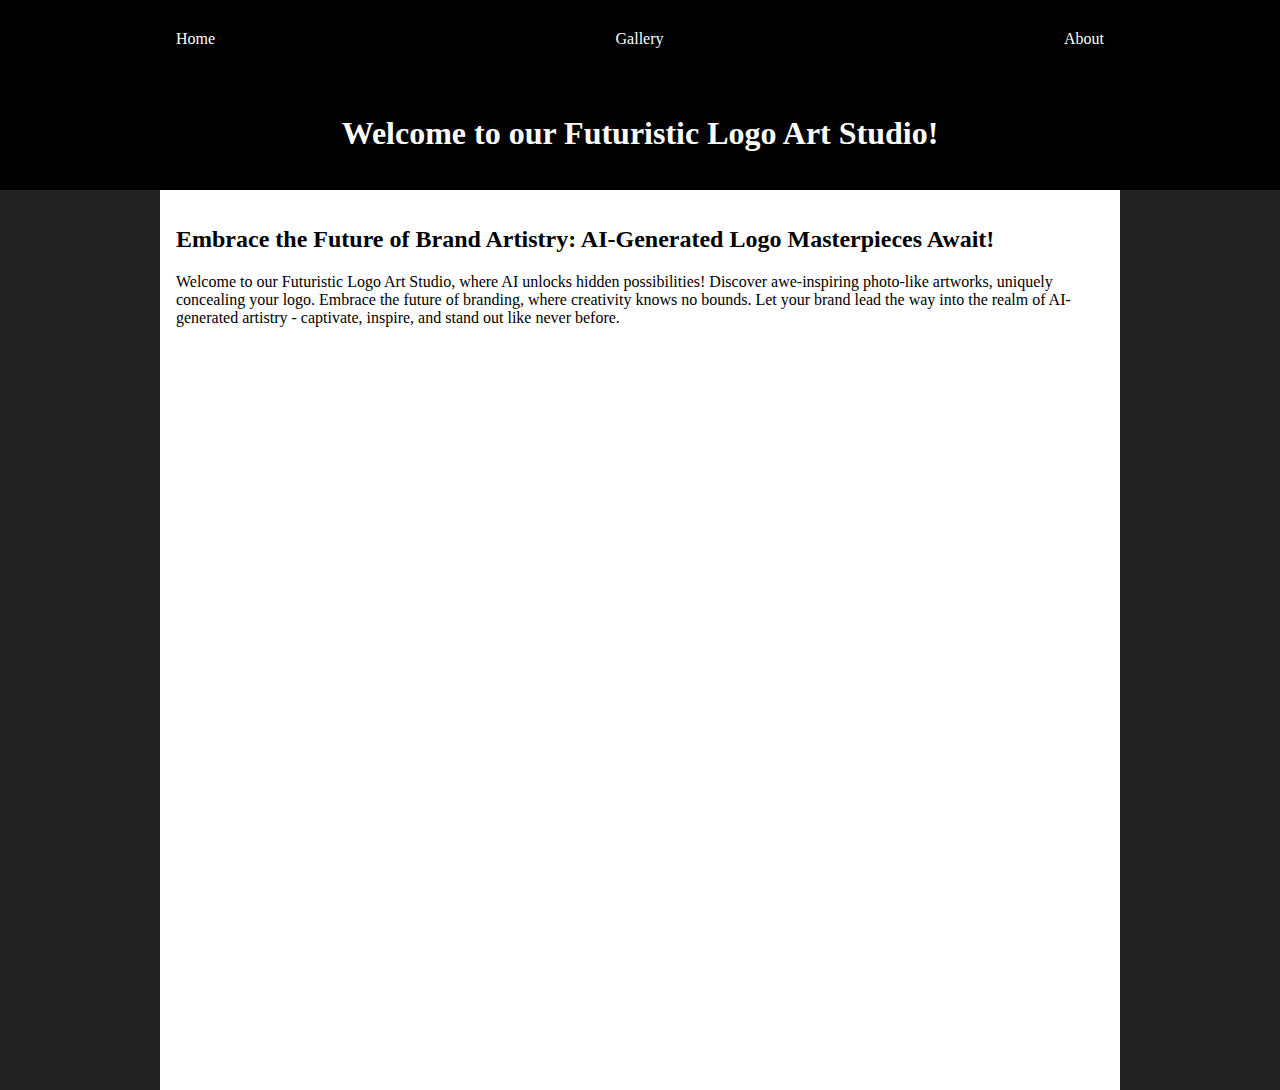
==== index.html @ da6efa8f "a little styling" ====
<!DOCTYPE html>
<html>
  <head>
    <title>AI Art</title>
    <link rel="stylesheet" type="text/css" href="css/site.css" />
  </head>

  <body>
    <div class="page">
      <div class="navHolder">
        <div class="nav">
          <ul>
            <li><a href="index.html">Home</a></li>
            <li><a href="gallery.html">Gallery</a></li>
            <li><a href="about.html">About</a></li>
          </ul>
        </div>
      </div>
      <div class="header">
        <h1>Welcome to our Futuristic Logo Art Studio!</h1>
      </div>
      <div class="innerpage">
        <h2>
          Embrace the Future of Brand Artistry: AI-Generated Logo Masterpieces
          Await!
        </h2>
        <p>
          Welcome to our Futuristic Logo Art Studio, where AI unlocks hidden
          possibilities! Discover awe-inspiring photo-like artworks, uniquely
          concealing your logo. Embrace the future of branding, where creativity
          knows no bounds. Let your brand lead the way into the realm of
          AI-generated artistry - captivate, inspire, and stand out like never
          before.
        </p>
      </div>
    </div>
  </body>
</html>
---- css/site.css ----
* {
  box-sizing: border-box;
}

body {
  padding: 0;
  margin: 0;
  background-color: #010101;
}

.page {
  background-color: rgb(35, 35, 35);
}

.header {
  background-color: #010101;
  color: #fff;
  padding-top: 1rem;
  padding-bottom: 1rem;
  text-align: center;
}

.innerpage {
  background-color: #fff;
  max-width: 960px;
  margin: 0 auto;
  padding: 1rem;
  min-height: 100vh;
}

.navHolder {
  background-color: #010101;
  color: #fff;
  padding-top: 1rem;
  padding-bottom: 1rem;
  text-align: center;
}

.nav {
  max-width: 960px;
  margin: 0 auto;
}

.nav ul {
  list-style-type: none;
  margin: 0;
  padding: 0;
  overflow: hidden;
  display: flex;
  justify-content: space-between;
}

.nav li a {
  display: block;
  color: #fff;
  text-align: center;
  padding: 14px 16px;
  text-decoration: none;
}
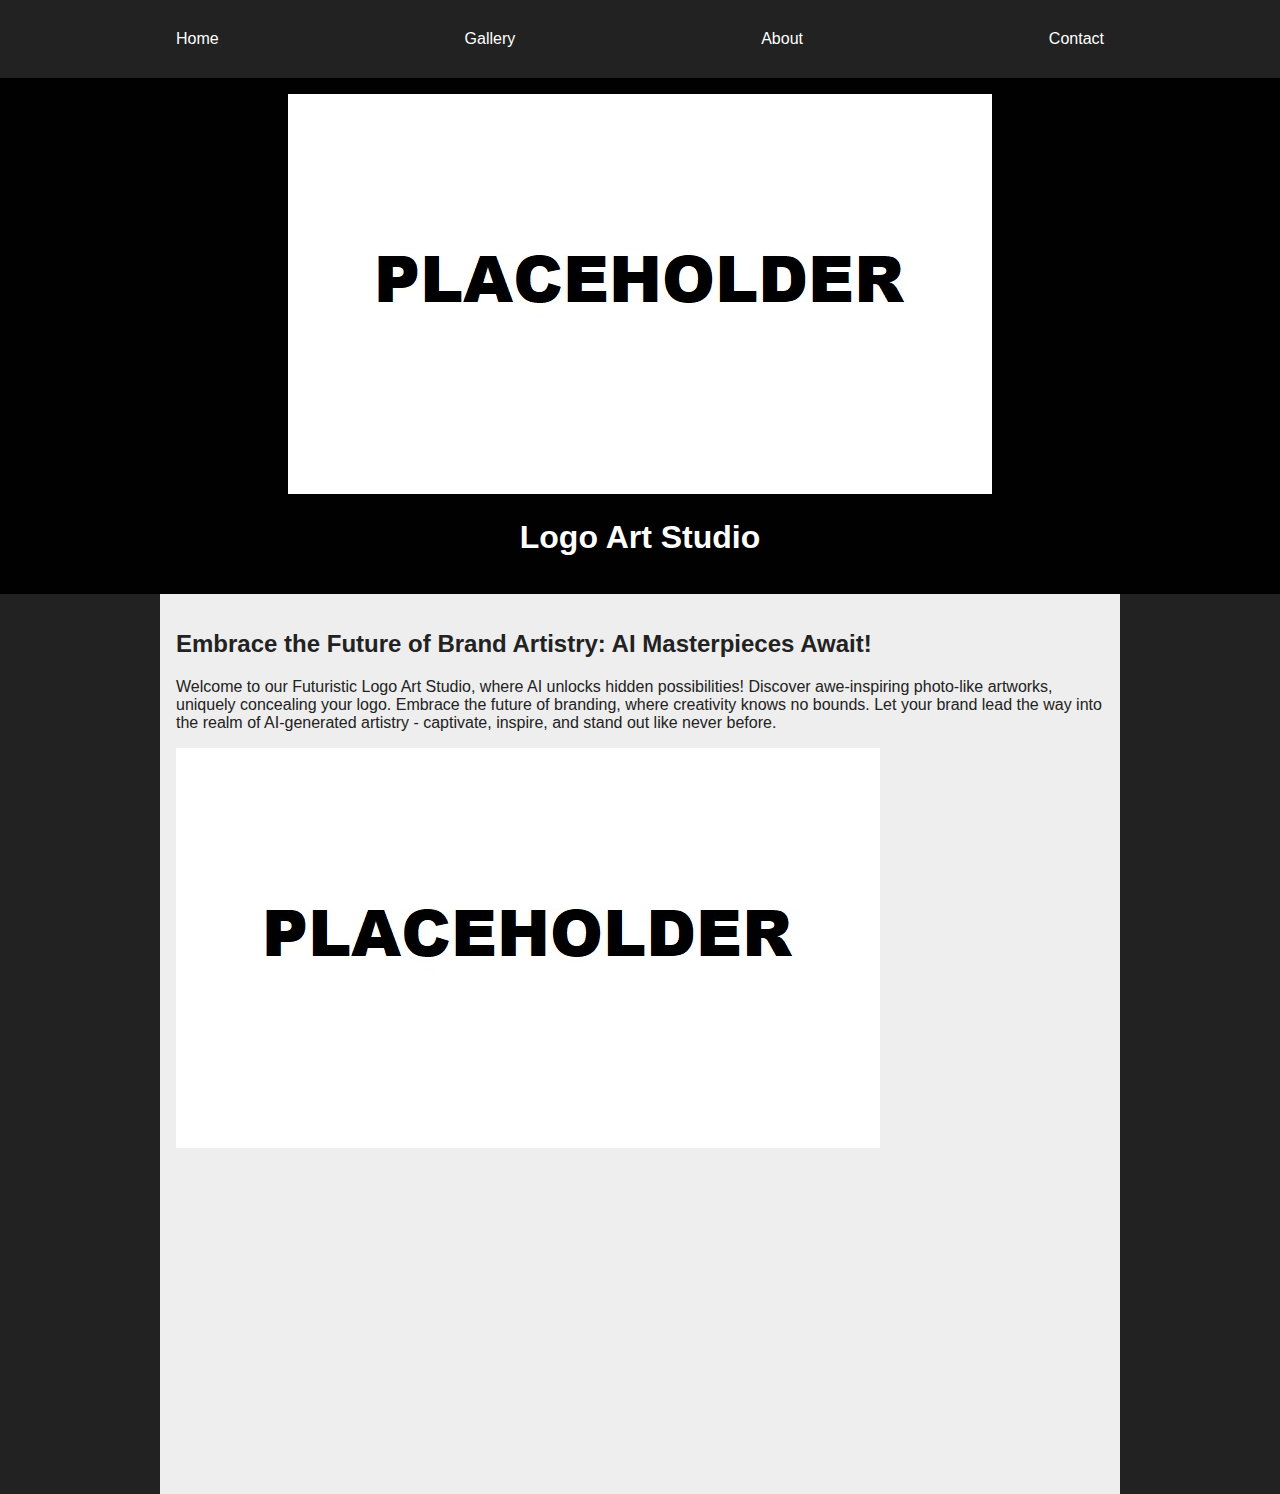
==== commit b17afea5: "fleshed out skeleton with placeholders" ====
--- a/index.html
+++ b/index.html
@@ -1,38 +1,40 @@
 <!DOCTYPE html>
 <html>
-  <head>
-    <title>AI Art</title>
-    <link rel="stylesheet" type="text/css" href="css/site.css" />
-  </head>
+    <head>
+        <title>AI Art</title>
+        <link rel="stylesheet" type="text/css" href="css/site.css" />
+    </head>
 
-  <body>
-    <div class="page">
-      <div class="navHolder">
-        <div class="nav">
-          <ul>
-            <li><a href="index.html">Home</a></li>
-            <li><a href="gallery.html">Gallery</a></li>
-            <li><a href="about.html">About</a></li>
-          </ul>
+    <body>
+        <div class="page">
+            <div class="navHolder">
+                <div class="nav">
+                    <ul>
+                        <li><a href="index.html">Home</a></li>
+                        <li><a href="gallery.html">Gallery</a></li>
+                        <li><a href="about.html">About</a></li>
+                        <li><a href="contact.html">Contact</a></li>
+                    </ul>
+                </div>
+            </div>
+            <div class="header">
+                <img src="images/placeholder.jpg" />
+                <h1>Logo Art Studio</h1>
+            </div>
+            <div class="innerpage">
+                <h2>
+                    Embrace the Future of Brand Artistry: AI Masterpieces Await!
+                </h2>
+                <p>
+                    Welcome to our Futuristic Logo Art Studio, where AI unlocks
+                    hidden possibilities! Discover awe-inspiring photo-like
+                    artworks, uniquely concealing your logo. Embrace the future
+                    of branding, where creativity knows no bounds. Let your
+                    brand lead the way into the realm of AI-generated artistry -
+                    captivate, inspire, and stand out like never before.
+                </p>
+                <img src="images/placeholder.jpg" />
+            </div>
         </div>
-      </div>
-      <div class="header">
-        <h1>Welcome to our Futuristic Logo Art Studio!</h1>
-      </div>
-      <div class="innerpage">
-        <h2>
-          Embrace the Future of Brand Artistry: AI-Generated Logo Masterpieces
-          Await!
-        </h2>
-        <p>
-          Welcome to our Futuristic Logo Art Studio, where AI unlocks hidden
-          possibilities! Discover awe-inspiring photo-like artworks, uniquely
-          concealing your logo. Embrace the future of branding, where creativity
-          knows no bounds. Let your brand lead the way into the realm of
-          AI-generated artistry - captivate, inspire, and stand out like never
-          before.
-        </p>
-      </div>
-    </div>
-  </body>
+    </body>
 </html>
--- a/css/site.css
+++ b/css/site.css
@@ -1,59 +1,108 @@
 * {
-  box-sizing: border-box;
+    box-sizing: border-box;
 }
 
 body {
-  padding: 0;
-  margin: 0;
-  background-color: #010101;
+    padding: 0;
+    margin: 0;
+    background-color: #010101;
+    font-family: "Roboto", sans-serif;
+}
+
+img {
+    max-width: 100%;
 }
 
 .page {
-  background-color: rgb(35, 35, 35);
+    background-color: #222;
 }
 
 .header {
-  background-color: #010101;
-  color: #fff;
-  padding-top: 1rem;
-  padding-bottom: 1rem;
-  text-align: center;
+    background-color: #010101;
+    color: #fff;
+    padding-top: 1rem;
+    padding-bottom: 1rem;
+    text-align: center;
 }
 
 .innerpage {
-  background-color: #fff;
-  max-width: 960px;
-  margin: 0 auto;
-  padding: 1rem;
-  min-height: 100vh;
+    background-color: #eee;
+    color: #222;
+    max-width: 960px;
+    margin: 0 auto;
+    padding: 1rem;
+    min-height: 100vh;
 }
 
 .navHolder {
-  background-color: #010101;
-  color: #fff;
-  padding-top: 1rem;
-  padding-bottom: 1rem;
-  text-align: center;
+    background-color: #222;
+    color: #fff;
+    padding-top: 1rem;
+    padding-bottom: 1rem;
+    text-align: center;
 }
 
 .nav {
-  max-width: 960px;
-  margin: 0 auto;
+    max-width: 960px;
+    margin: 0 auto;
 }
 
 .nav ul {
-  list-style-type: none;
-  margin: 0;
-  padding: 0;
-  overflow: hidden;
-  display: flex;
-  justify-content: space-between;
+    list-style-type: none;
+    margin: 0;
+    padding: 0;
+    overflow: hidden;
+    display: flex;
+    flex-wrap: wrap;
+    justify-content: space-between;
 }
 
 .nav li a {
-  display: block;
-  color: #fff;
-  text-align: center;
-  padding: 14px 16px;
-  text-decoration: none;
+    display: block;
+    color: #fff;
+    text-align: center;
+    padding: 14px 16px;
+    text-decoration: none;
 }
+
+.gallery {
+    display: flex;
+    flex-direction: column;
+    flex-wrap: wrap;
+    justify-content: center;
+}
+
+.gallery .imageCompareBlock {
+    width: 100%;
+    display: flex;
+    flex-direction: column;
+}
+
+.gallery .imageCompareBlock .originalImage,
+.gallery .imageCompareBlock .aiImage {
+    display: flex;
+    flex-wrap: wrap;
+    justify-content: space-around;
+    margin-bottom: 1rem;
+}
+
+.gallery .imageCompareBlock .originalImage::before,
+.gallery .imageCompareBlock .aiImage::before {
+    width: 100%;
+}
+
+.gallery .imageCompareBlock .originalImage::before {
+    content: "Original Image";
+}
+
+.gallery .imageCompareBlock .aiImage::before {
+    content: "AI Image";
+}
+
+.gallery .imageCompareBlock .originalImage img,
+.gallery .imageCompareBlock .aiImage img {
+    flex-shrink: 0;
+    flex-grow: 0;
+    max-width: 100%;
+    height: auto;
+}
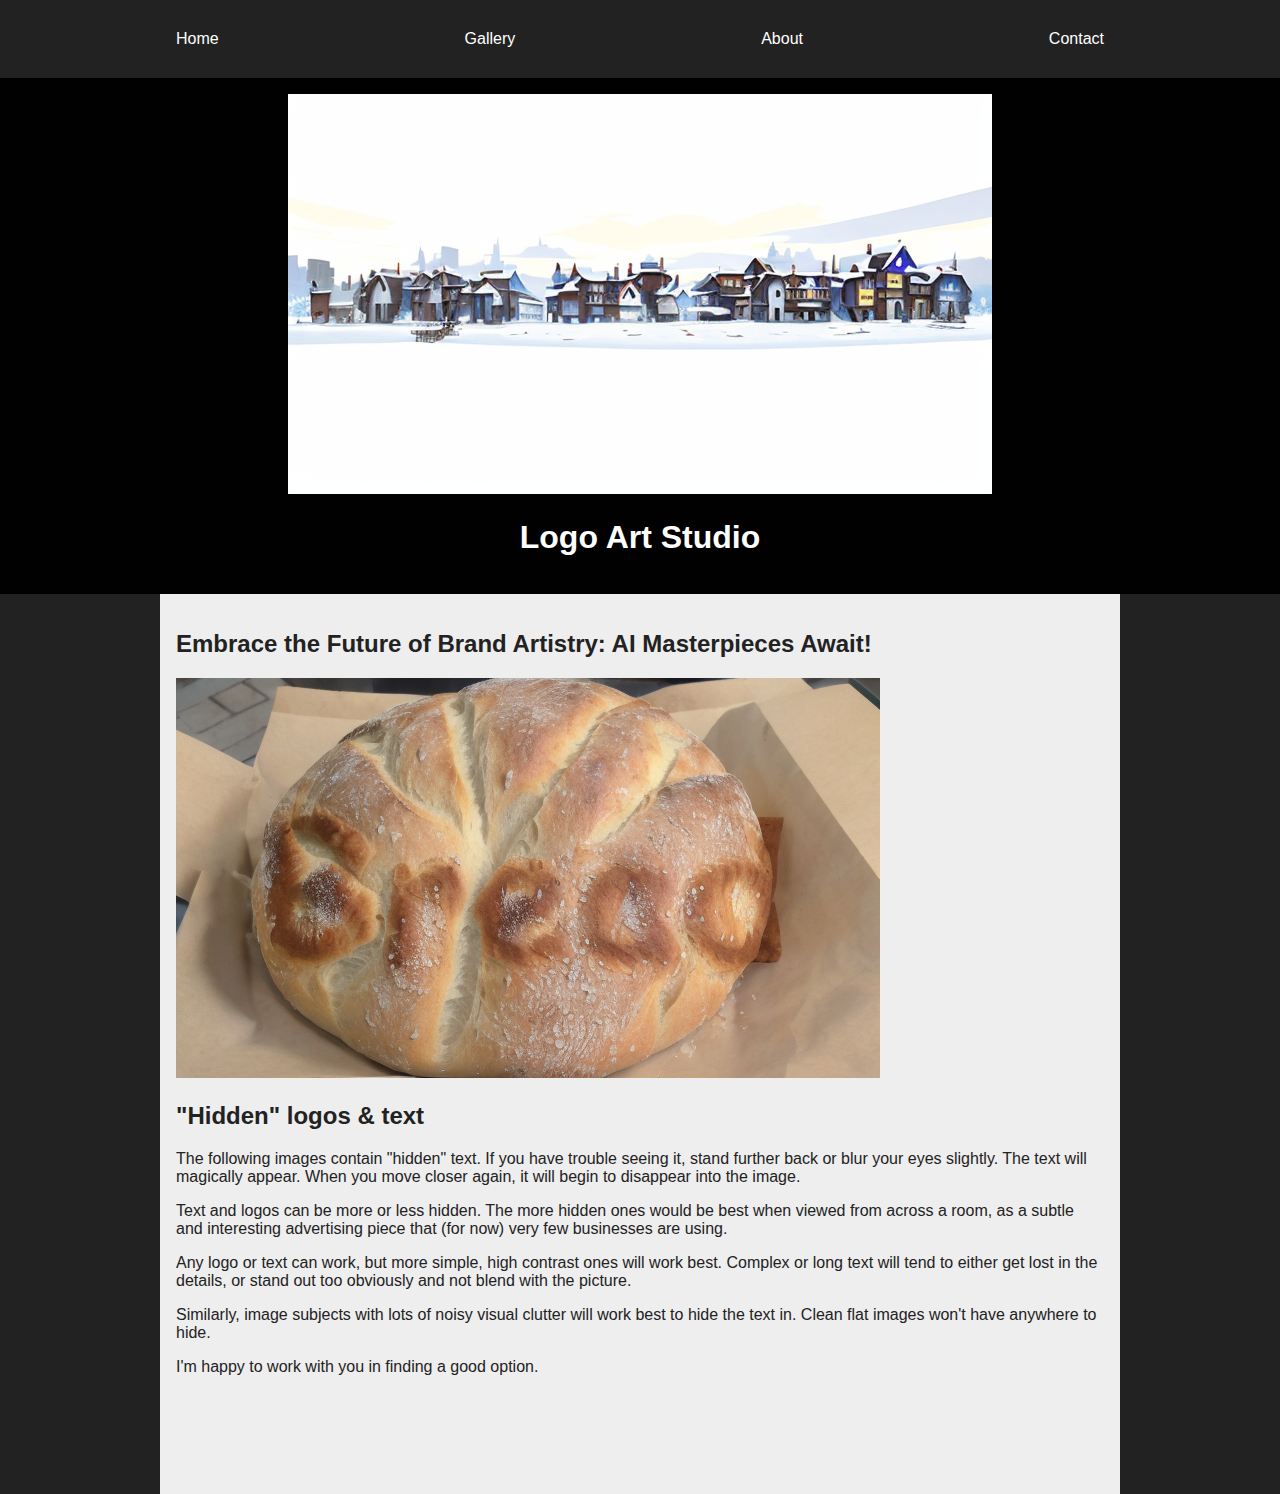
==== commit bd6834bf: "Added images" ====
--- a/index.html
+++ b/index.html
@@ -1,6 +1,11 @@
 <!DOCTYPE html>
 <html>
     <head>
+        <meta
+            name="viewport"
+            content="width=device-width, initial-scale=1, maximum-scale=1"
+        />
+        <meta charset="UTF-8" />
         <title>AI Art</title>
         <link rel="stylesheet" type="text/css" href="css/site.css" />
     </head>
@@ -18,22 +23,39 @@
                 </div>
             </div>
             <div class="header">
-                <img src="images/placeholder.jpg" />
+                <img src="images/logoArtStudio/logoArtStudio01.png" />
                 <h1>Logo Art Studio</h1>
             </div>
             <div class="innerpage">
                 <h2>
                     Embrace the Future of Brand Artistry: AI Masterpieces Await!
                 </h2>
+                <img src="images/bread/bread07.png" />
+                <h2>"Hidden" logos &amp; text</h2>
                 <p>
-                    Welcome to our Futuristic Logo Art Studio, where AI unlocks
-                    hidden possibilities! Discover awe-inspiring photo-like
-                    artworks, uniquely concealing your logo. Embrace the future
-                    of branding, where creativity knows no bounds. Let your
-                    brand lead the way into the realm of AI-generated artistry -
-                    captivate, inspire, and stand out like never before.
+                    The following images contain "hidden" text. If you have
+                    trouble seeing it, stand further back or blur your eyes
+                    slightly. The text will magically appear. When you move
+                    closer again, it will begin to disappear into the image.
                 </p>
-                <img src="images/placeholder.jpg" />
+                <p>
+                    Text and logos can be more or less hidden. The more hidden
+                    ones would be best when viewed from across a room, as a
+                    subtle and interesting advertising piece that (for now) very
+                    few businesses are using.
+                </p>
+                <p>
+                    Any logo or text can work, but more simple, high contrast
+                    ones will work best. Complex or long text will tend to
+                    either get lost in the details, or stand out too obviously
+                    and not blend with the picture.
+                </p>
+                <p>
+                    Similarly, image subjects with lots of noisy visual clutter
+                    will work best to hide the text in. Clean flat images won't
+                    have anywhere to hide.
+                </p>
+                <p>I'm happy to work with you in finding a good option.</p>
             </div>
         </div>
     </body>
--- a/css/site.css
+++ b/css/site.css
@@ -84,6 +84,7 @@
     flex-wrap: wrap;
     justify-content: space-around;
     margin-bottom: 1rem;
+    border-top: 2px solid #888;
 }
 
 .gallery .imageCompareBlock .originalImage::before,
@@ -95,9 +96,16 @@
     content: "Original Image";
 }
 
-.gallery .imageCompareBlock .aiImage::before {
+.gallery .imageCompareBlock label {
+    width: 100%;
+    color: #444;
+    font-size: 2em;
+    font-weight: bold;
+}
+
+/* .gallery .imageCompareBlock .aiImage::before {
     content: "AI Image";
-}
+} */
 
 .gallery .imageCompareBlock .originalImage img,
 .gallery .imageCompareBlock .aiImage img {
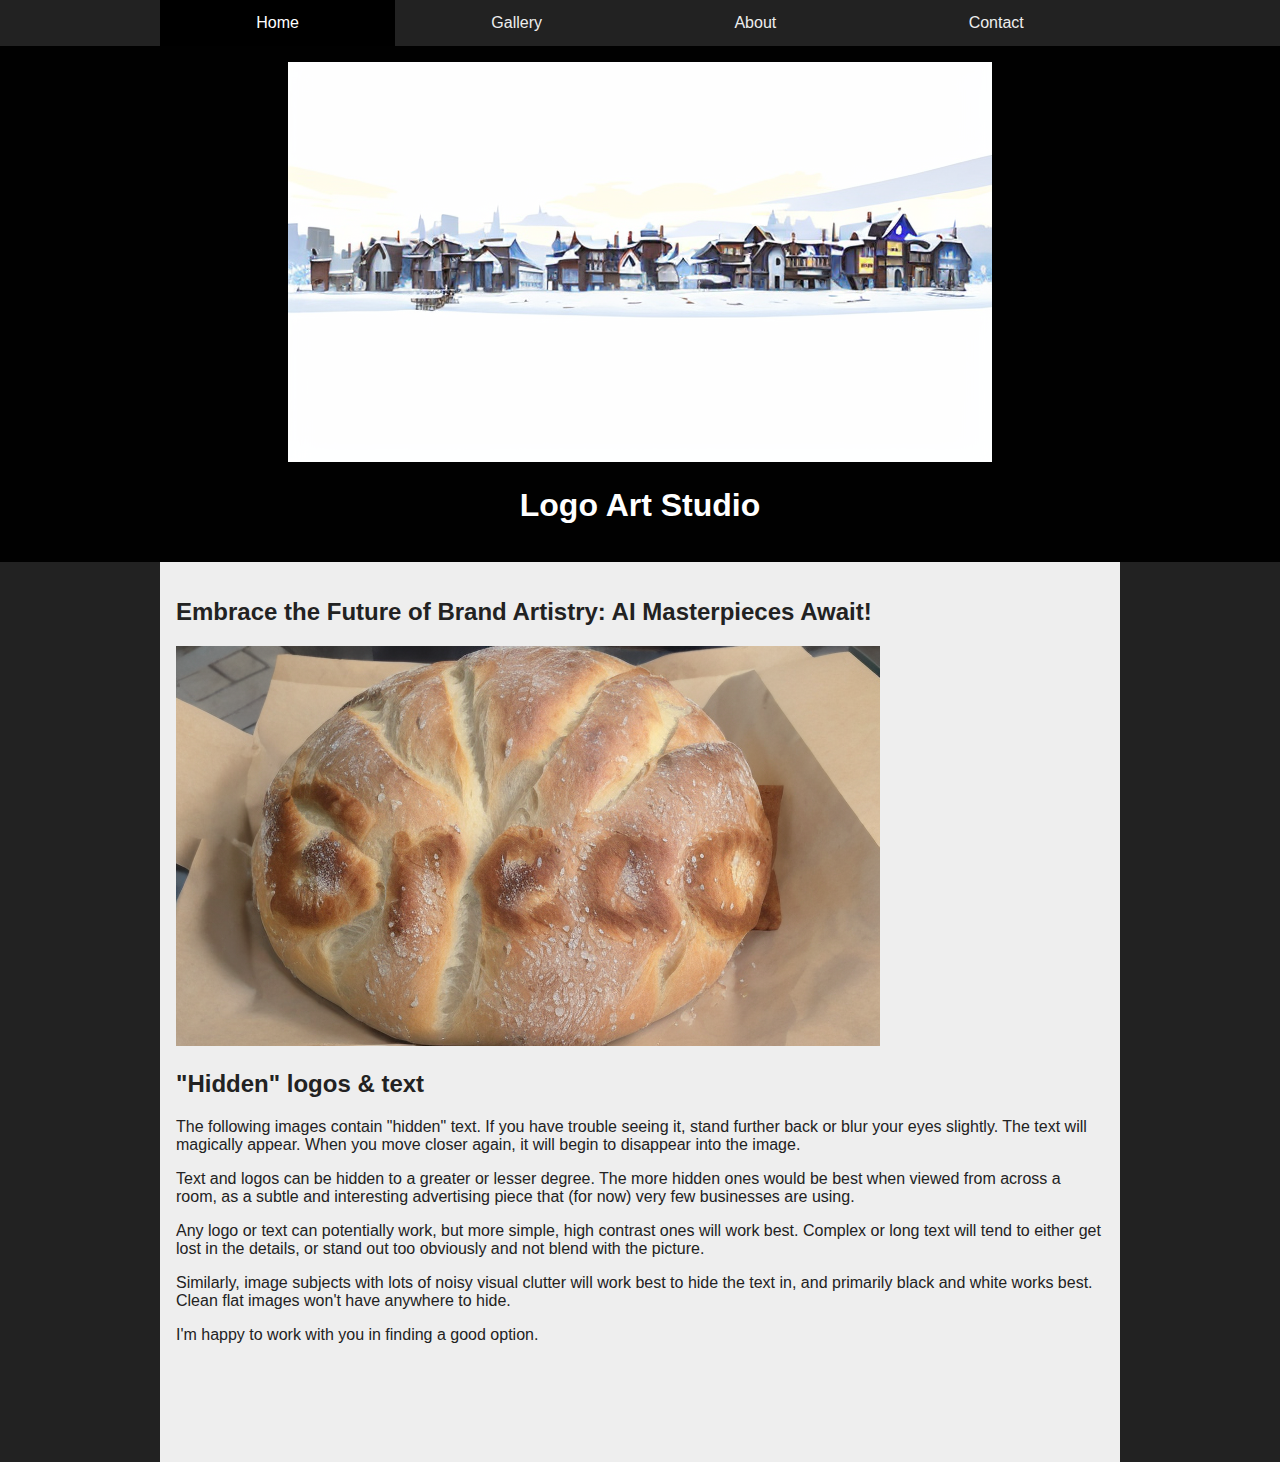
==== commit 1ff5679b: ""selected" nav styles" ====
--- a/index.html
+++ b/index.html
@@ -15,7 +15,7 @@
             <div class="navHolder">
                 <div class="nav">
                     <ul>
-                        <li><a href="index.html">Home</a></li>
+                        <li><a href="index.html" class="selected">Home</a></li>
                         <li><a href="gallery.html">Gallery</a></li>
                         <li><a href="about.html">About</a></li>
                         <li><a href="contact.html">Contact</a></li>
@@ -39,21 +39,22 @@
                     closer again, it will begin to disappear into the image.
                 </p>
                 <p>
-                    Text and logos can be more or less hidden. The more hidden
-                    ones would be best when viewed from across a room, as a
-                    subtle and interesting advertising piece that (for now) very
-                    few businesses are using.
+                    Text and logos can be hidden to a greater or lesser degree.
+                    The more hidden ones would be best when viewed from across a
+                    room, as a subtle and interesting advertising piece that
+                    (for now) very few businesses are using.
                 </p>
                 <p>
-                    Any logo or text can work, but more simple, high contrast
-                    ones will work best. Complex or long text will tend to
-                    either get lost in the details, or stand out too obviously
-                    and not blend with the picture.
+                    Any logo or text can potentially work, but more simple, high
+                    contrast ones will work best. Complex or long text will tend
+                    to either get lost in the details, or stand out too
+                    obviously and not blend with the picture.
                 </p>
                 <p>
                     Similarly, image subjects with lots of noisy visual clutter
-                    will work best to hide the text in. Clean flat images won't
-                    have anywhere to hide.
+                    will work best to hide the text in, and primarily black and
+                    white works best. Clean flat images won't have anywhere to
+                    hide.
                 </p>
                 <p>I'm happy to work with you in finding a good option.</p>
             </div>
--- a/css/site.css
+++ b/css/site.css
@@ -37,8 +37,6 @@
 .navHolder {
     background-color: #222;
     color: #fff;
-    padding-top: 1rem;
-    padding-bottom: 1rem;
     text-align: center;
 }
 
@@ -57,12 +55,22 @@
     justify-content: space-between;
 }
 
+.nav ul li {
+    flex-grow: 1;
+    background-color: #222;
+}
+
 .nav li a {
     display: block;
-    color: #fff;
+    color: #eee;
     text-align: center;
     padding: 14px 16px;
     text-decoration: none;
+}
+
+.nav li a.selected {
+    background-color: #000;
+    color: #fff;
 }
 
 .gallery {
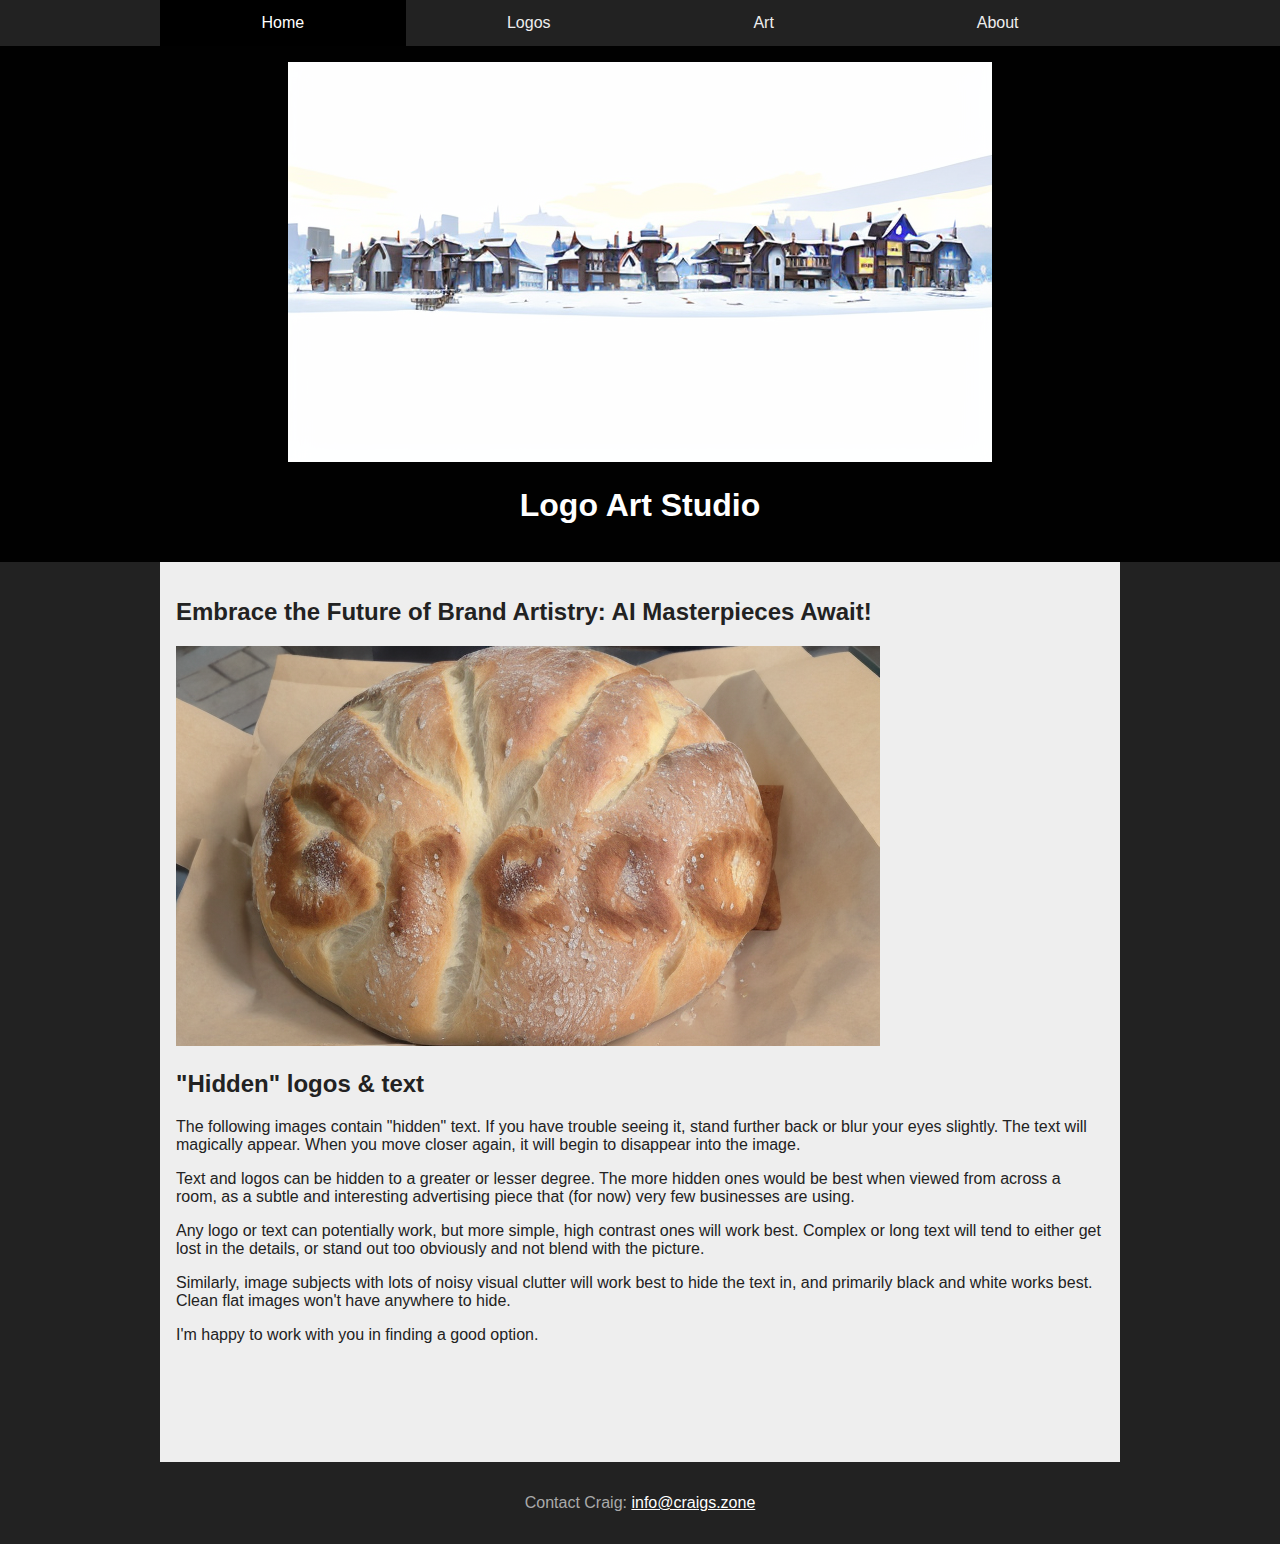
==== commit 531681ec: "move images to better folder structure" ====
--- a/index.html
+++ b/index.html
@@ -15,22 +15,22 @@
             <div class="navHolder">
                 <div class="nav">
                     <ul>
-                        <li><a href="index.html" class="selected">Home</a></li>
-                        <li><a href="gallery.html">Gallery</a></li>
+                        <li><a class="selected" href="index.html">Home</a></li>
+                        <li><a href="gallery.html">Logos</a></li>
+                        <li><a href="galleryPlain.html">Art</a></li>
                         <li><a href="about.html">About</a></li>
-                        <li><a href="contact.html">Contact</a></li>
                     </ul>
                 </div>
             </div>
             <div class="header">
-                <img src="images/logoArtStudio/logoArtStudio01.png" />
+                <img src="images/logos/logoArtStudio/logoArtStudio01.png" />
                 <h1>Logo Art Studio</h1>
             </div>
             <div class="innerpage">
                 <h2>
                     Embrace the Future of Brand Artistry: AI Masterpieces Await!
                 </h2>
-                <img src="images/bread/bread07.png" />
+                <img src="images/logos/bread/bread07.png" />
                 <h2>"Hidden" logos &amp; text</h2>
                 <p>
                     The following images contain "hidden" text. If you have
@@ -58,6 +58,14 @@
                 </p>
                 <p>I'm happy to work with you in finding a good option.</p>
             </div>
+            <div class="footerHolder">
+                <div class="footer">
+                    <p>
+                        Contact Craig:
+                        <a href="mailto:info@craigs.zone">info@craigs.zone</a>
+                    </p>
+                </div>
+            </div>
         </div>
     </body>
 </html>
--- a/css/site.css
+++ b/css/site.css
@@ -73,6 +73,23 @@
     color: #fff;
 }
 
+.footerHolder {
+    max-width: 960px;
+    margin: 0 auto;
+}
+
+.footer {
+    background-color: #222;
+    color: #aaa;
+    padding-top: 1rem;
+    padding-bottom: 1rem;
+    text-align: center;
+}
+
+.footer a {
+    color: #fff;
+}
+
 .gallery {
     display: flex;
     flex-direction: column;
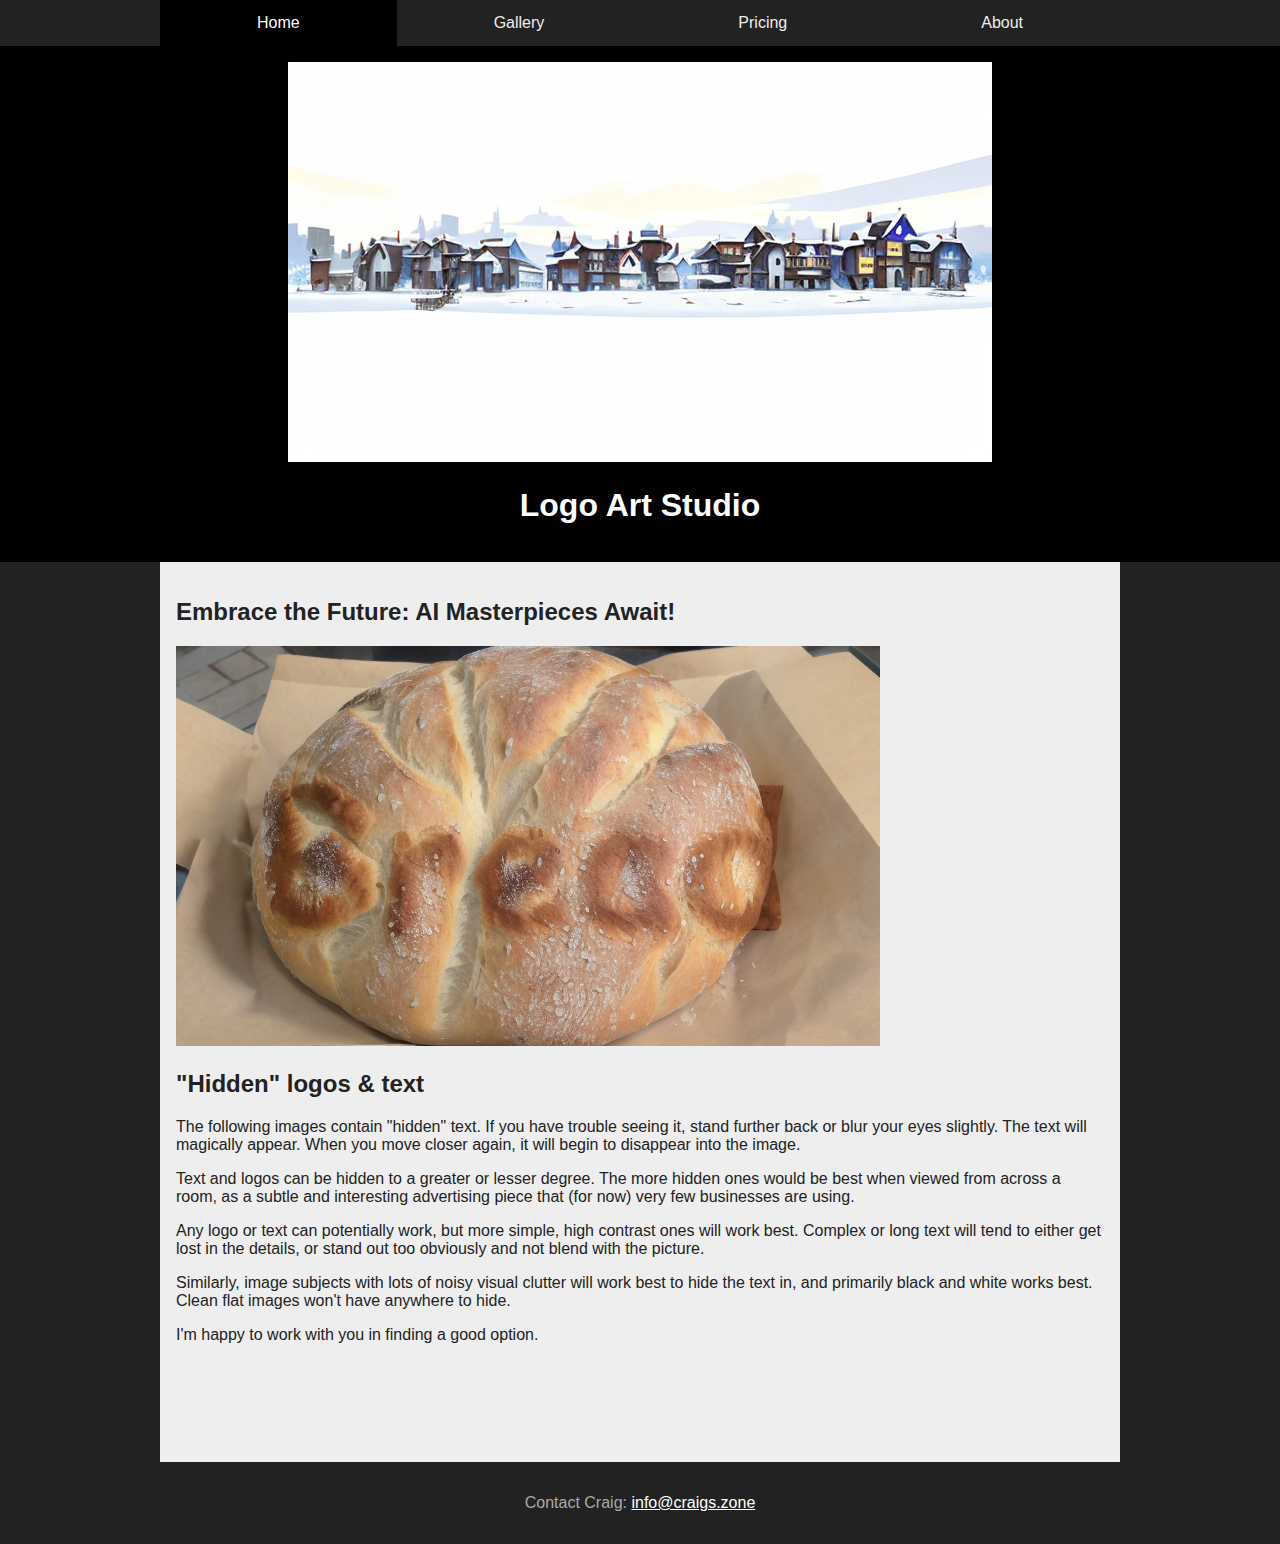
==== commit 267a6927: "spolit gallery to specific pages" ====
--- a/index.html
+++ b/index.html
@@ -16,8 +16,8 @@
                 <div class="nav">
                     <ul>
                         <li><a class="selected" href="index.html">Home</a></li>
-                        <li><a href="gallery.html">Logos</a></li>
-                        <li><a href="galleryPlain.html">Art</a></li>
+                        <li><a href="gallery.html">Gallery</a></li>
+                        <li><a href="pricing.html">Pricing</a></li>
                         <li><a href="about.html">About</a></li>
                     </ul>
                 </div>
@@ -27,9 +27,7 @@
                 <h1>Logo Art Studio</h1>
             </div>
             <div class="innerpage">
-                <h2>
-                    Embrace the Future of Brand Artistry: AI Masterpieces Await!
-                </h2>
+                <h2>Embrace the Future: AI Masterpieces Await!</h2>
                 <img src="images/logos/bread/bread07.png" />
                 <h2>"Hidden" logos &amp; text</h2>
                 <p>
--- a/css/site.css
+++ b/css/site.css
@@ -139,3 +139,26 @@
     max-width: 100%;
     height: auto;
 }
+
+.priceTable {
+    width: 100%;
+    border-collapse: collapse;
+}
+
+.priceTable th {
+    background-color: #222;
+    color: #fff;
+    text-align: center;
+    padding-top: 1rem;
+    padding-bottom: 1rem;
+}
+
+.priceTable tr:nth-child(even) {
+    background-color: #ddd;
+}
+
+@media screen and (max-width: 768px) {
+    .nav ul li {
+        width: 100%;
+    }
+}
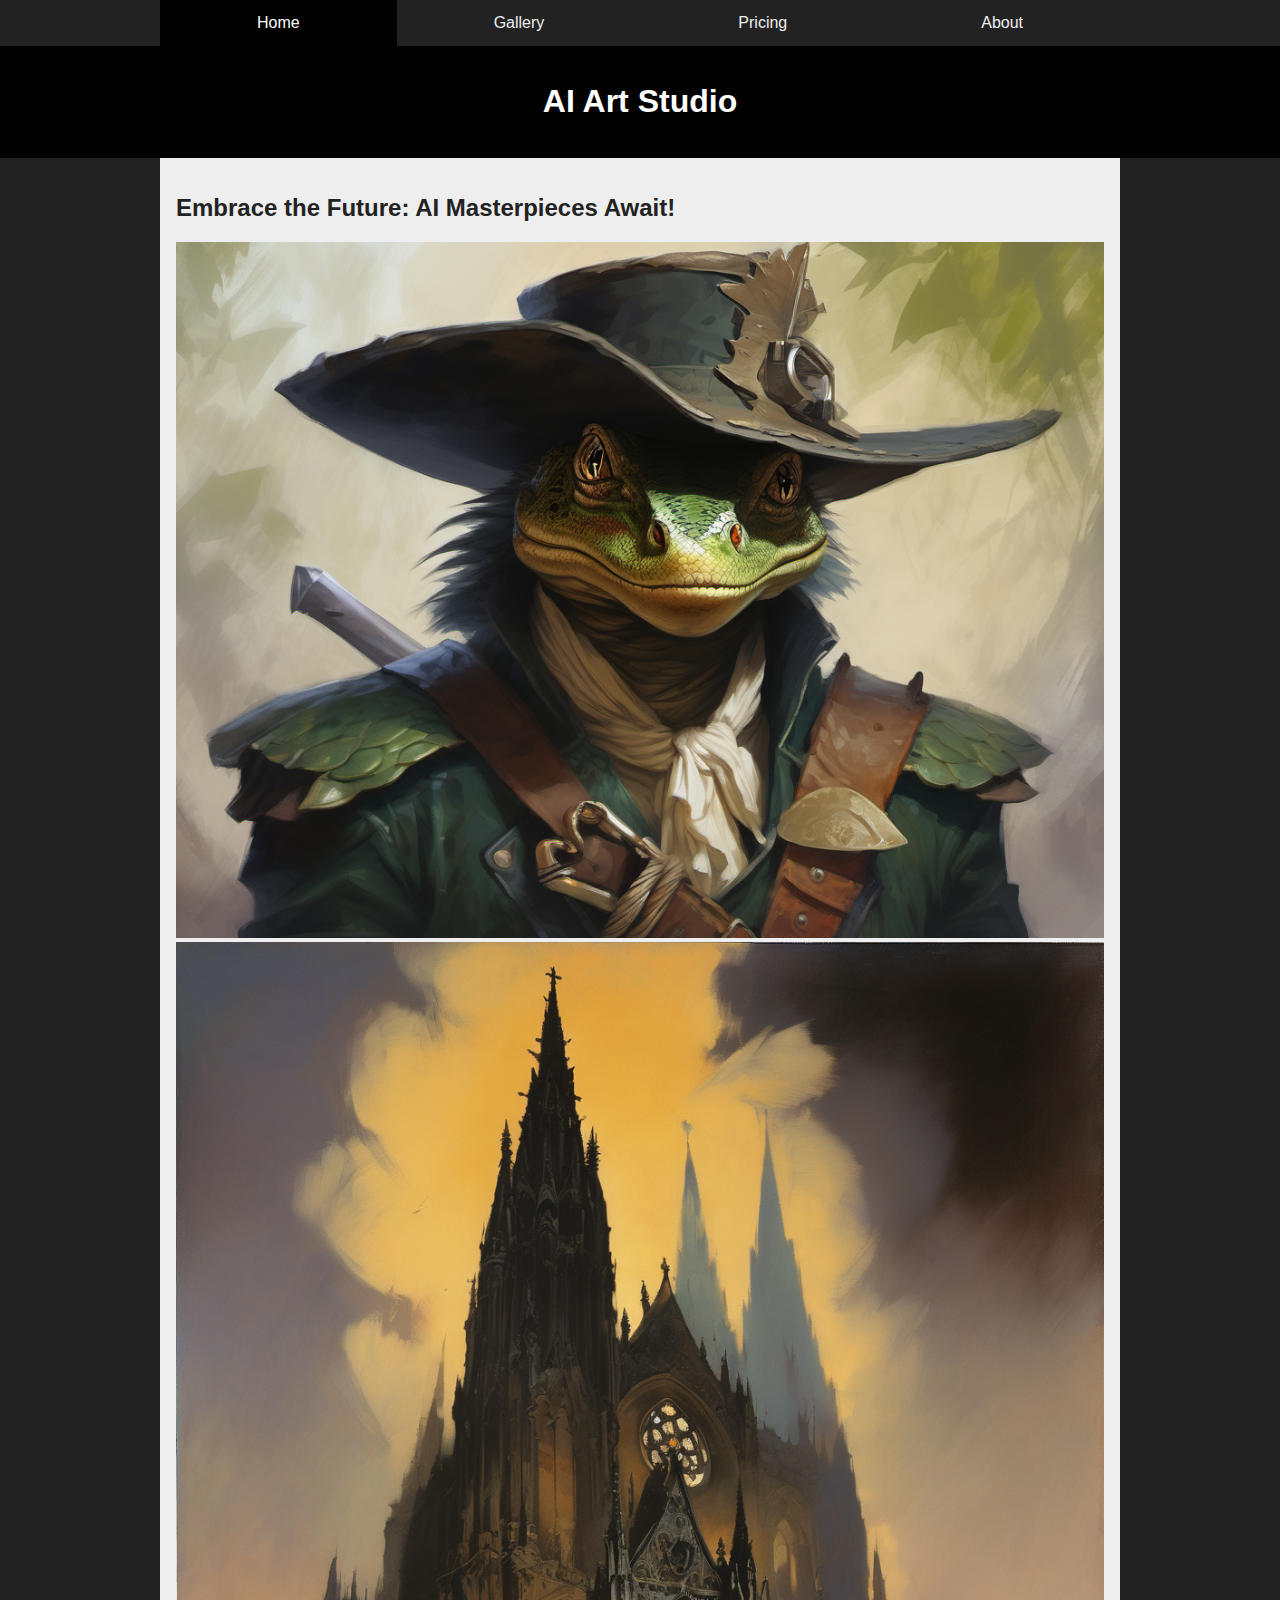
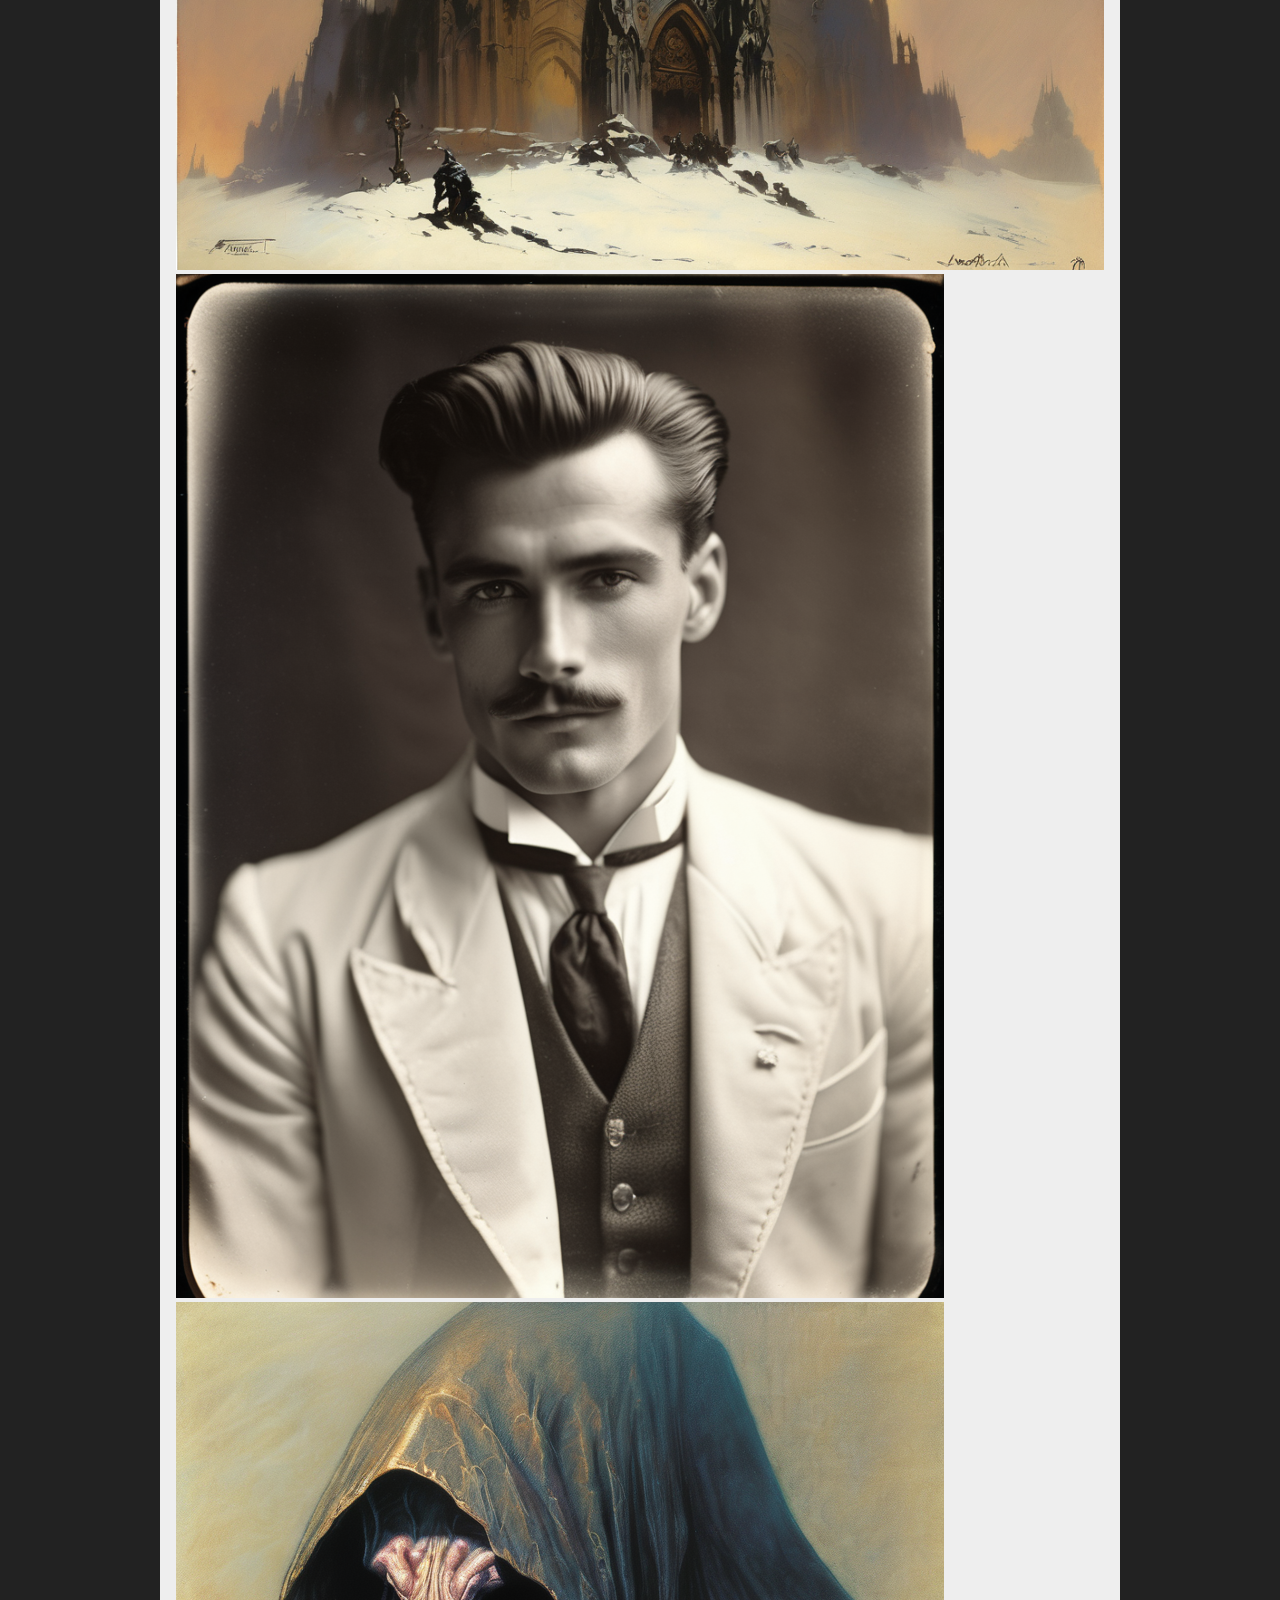
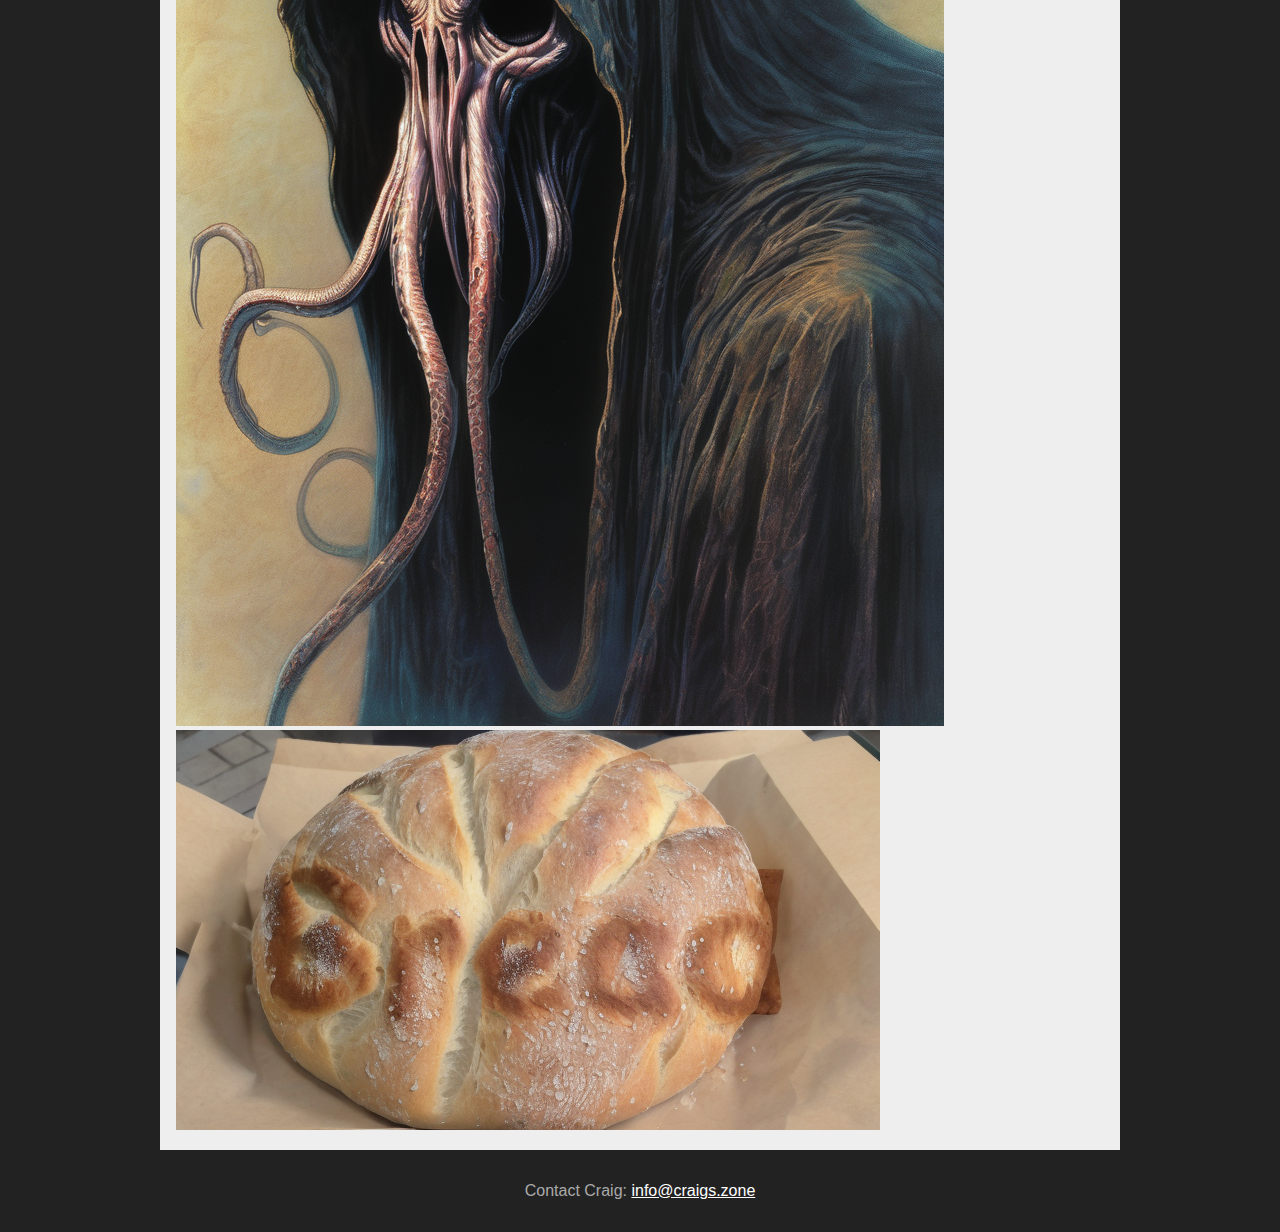
==== commit b1657cc7: "added and sorted images" ====
--- a/index.html
+++ b/index.html
@@ -23,38 +23,15 @@
                 </div>
             </div>
             <div class="header">
-                <img src="images/logos/logoArtStudio/logoArtStudio01.png" />
-                <h1>Logo Art Studio</h1>
+                <h1>AI Art Studio</h1>
             </div>
             <div class="innerpage">
                 <h2>Embrace the Future: AI Masterpieces Await!</h2>
+                <img src="images/art/character/01.png" />
+                <img src="images/art/location/80sCamp/04.png" />
+                <img src="images/art/npcNamed/horror/02.png" />
+                <img src="images/art/npcUnnamed/beksinskiMindFlayers/01.png" />
                 <img src="images/logos/bread/bread07.png" />
-                <h2>"Hidden" logos &amp; text</h2>
-                <p>
-                    The following images contain "hidden" text. If you have
-                    trouble seeing it, stand further back or blur your eyes
-                    slightly. The text will magically appear. When you move
-                    closer again, it will begin to disappear into the image.
-                </p>
-                <p>
-                    Text and logos can be hidden to a greater or lesser degree.
-                    The more hidden ones would be best when viewed from across a
-                    room, as a subtle and interesting advertising piece that
-                    (for now) very few businesses are using.
-                </p>
-                <p>
-                    Any logo or text can potentially work, but more simple, high
-                    contrast ones will work best. Complex or long text will tend
-                    to either get lost in the details, or stand out too
-                    obviously and not blend with the picture.
-                </p>
-                <p>
-                    Similarly, image subjects with lots of noisy visual clutter
-                    will work best to hide the text in, and primarily black and
-                    white works best. Clean flat images won't have anywhere to
-                    hide.
-                </p>
-                <p>I'm happy to work with you in finding a good option.</p>
             </div>
             <div class="footerHolder">
                 <div class="footer">
--- a/css/site.css
+++ b/css/site.css
@@ -128,6 +128,13 @@
     font-weight: bold;
 }
 
+.gallery .imageCompareBlock .imageGrid {
+    display: grid;
+    grid-template-columns: repeat(2, 1fr);
+    grid-gap: 1rem;
+    margin-bottom: 1rem;
+}
+
 /* .gallery .imageCompareBlock .aiImage::before {
     content: "AI Image";
 } */
@@ -161,4 +168,7 @@
     .nav ul li {
         width: 100%;
     }
+    .gallery .imageCompareBlock .imageGrid {
+        grid-template-columns: repeat(1, 1fr);
+    }
 }
